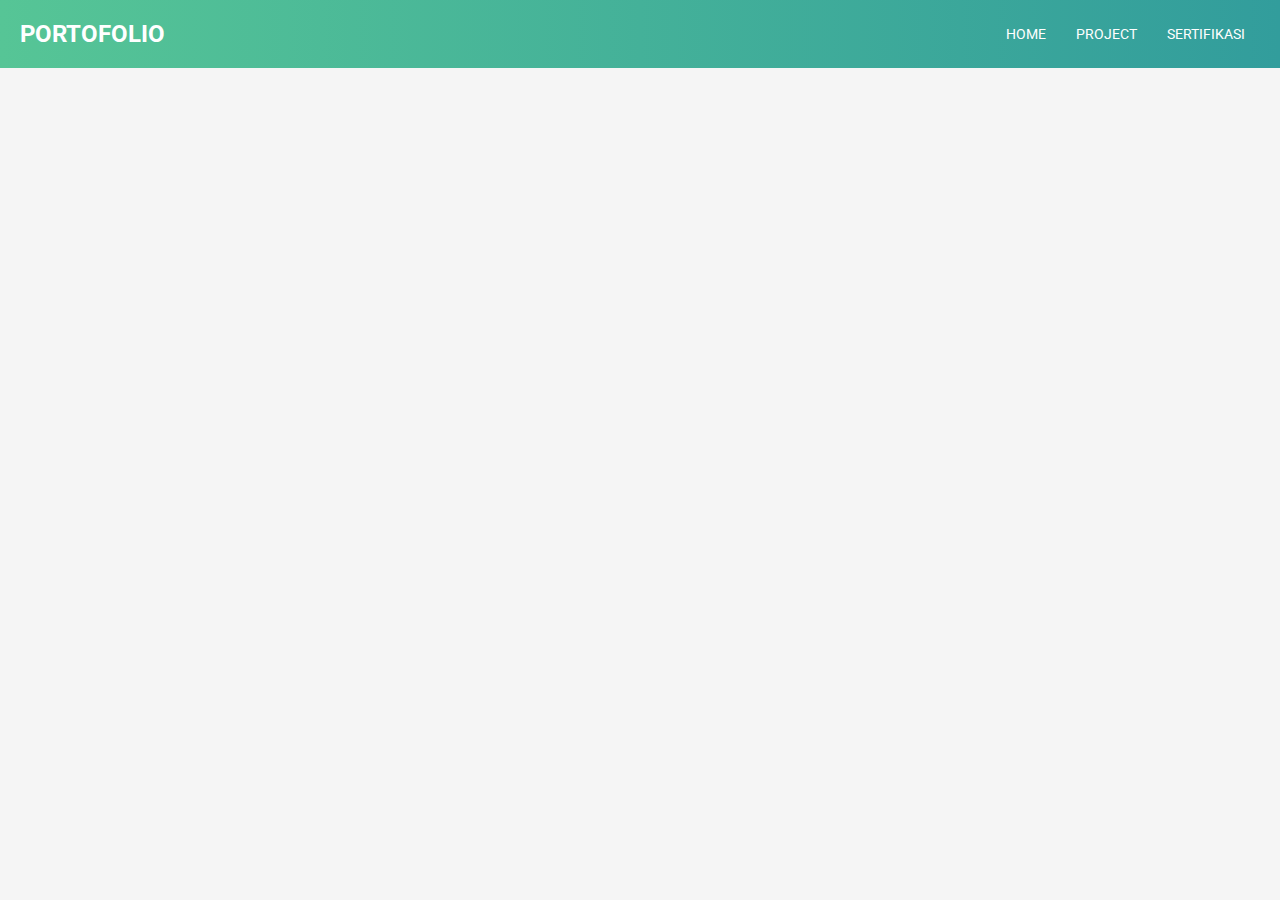
==== tampilan_login_sederhana.html @ b152dd28 "update 1" ====
<html lang="en">

<head>
    <meta charset="utf-8" />
    <meta content="width=device-width, initial-scale=1.0" name="viewport" />
    <title>
        Project Showcase
    </title>
    <link href="https://cdnjs.cloudflare.com/ajax/libs/font-awesome/5.15.3/css/all.min.css" rel="stylesheet" />
    <link href="https://fonts.googleapis.com/css2?family=Roboto:wght@400;700&amp;display=swap" rel="stylesheet" />
    <link rel="stylesheet" href="styles.css">
    <style>
    </style>
</head>

<body>
    <div class="header-2">
        <h1>
            PORTOFOLIO
        </h1>
        <div class="nav">
            <a href="index.html">
                HOME
            </a>
            <a href="projek.html">
                PROJECT
            </a>
            <a href="sertifikasi.html">
                SERTIFIKASI
            </a>
        </div>
    </div>
    <div class="container-projek">
    </div>
</body>

</html>
---- styles.css ----
body {
    margin: 0;
    font-family: 'Roboto', sans-serif;
    background-color: #f5f5f5;
}

.header {
    background: linear-gradient(to right, #56c596, #329d9c);
    padding: 20px;
    color: white;
    display: flex;
    justify-content: space-between;
    align-items: center;
    position: fixed;
    width: 100%;
    top: 0;
    z-index: 1000;
    box-sizing: border-box;
}

.header h1 {
    margin: 0;
    font-size: 24px;
}

.header-2 {
    background: linear-gradient(to right, #56c596, #329d9c);
    padding: 20px;
    color: white;
    display: flex;
    justify-content: space-between;
    align-items: center;
    position: fixed;
    width: 100%;
    top: 0;
    z-index: 1000;
    box-sizing: border-box;
}

.header-2 h1 {
    margin: 0;
    font-size: 24px;
}

.nav {
    display: flex;
}

.nav a {
    color: white;
    margin: 0 15px;
    text-decoration: none;
    font-size: 14px;
    position: relative;
}

.nav a::after {
    content: '';
    position: absolute;
    width: 0;
    height: 2px;
    display: block;
    margin-top: 5px;
    right: 0;
    background: white;
    transition: width 0.4s ease;
    -webkit-transition: width 0.4s ease;
}

.nav a:hover::after {
    width: 100%;
    left: 0;
    background: white;
}

.banner {
    background: linear-gradient(to right, #56c596, #329d9c);
    height: 50vh;
    margin-top: 60px;
    /* Adjust this value based on the height of the header */
}

.container {
    display: flex;
    justify-content: center;
    align-items: center;
    height: calc(50vh - 50vh - 80px);
    /* Adjust this value based on the height of the header and banner */
}

.profile-card {
    background: white;
    border-radius: 10px;
    box-shadow: 0 4px 8px rgba(0, 0, 0, 0.1);
    display: flex;
    padding: 20px;
    max-width: 80%;
    width: 100%;
    justify-content: center;
    align-items: center;
}

.profile-card-ser {
    background: white;
    border-radius: 10px;
    box-shadow: 0 4px 8px rgba(0, 0, 0, 0.1);
    display: flex;
    flex-direction: column;
    padding: 20px;
    max-width: 80%;
    width: 100%;
    justify-content: center;
    align-items: center;
    margin-bottom: 40px;
}

.profile-card img {
    border-radius: 10px;
    width: 300px;
    height: 400px;
    object-fit: cover;
}

.content {
    display: flex;
    flex-direction: column;
    justify-content: center;
    align-items: center;
    background-color: #f5f5f5;
    /* padding: 50px 20px; */
    text-align: center;
    margin-top: 100px;
}

.content h2 {
    font-size: 24px;
    margin-bottom: 20px;
}

.certificates {
    display: flex;
    justify-content: center;
    gap: 20px;
}

.certificate {
    background-color: white;
    padding: 20px;
    border-radius: 10px;
    box-shadow: 0 0 10px rgba(0, 0, 0, 0.1);
    width: 45%;
    display: none;
    opacity: 0;
    transition: opacity 0.5s ease-in-out;
}

.certificate img {
    width: 100%;
    border-radius: 10px;
}

.pagination {
    margin-top: 20px;
}

.pagination button {
    padding: 10px 20px;
    margin: 0 5px;
    border: none;
    background-color: #1abc9c;
    color: white;
    border-radius: 5px;
    cursor: pointer;
    transition: background-color 0.3s ease;
}

.pagination button:disabled {
    background-color: #ccc;
    cursor: not-allowed;
}

.pagination button:hover:not(:disabled) {
    background-color: #16a085;
}

.profile-details {
    margin-left: 20px;
}

.profile-details p {
    margin: 0;
    font-size: 14px;
    color: #666;
}

.profile-details h2 {
    margin: 10px 0 0 0;
    font-size: 24px;
    font-weight: 700;
}

.profile-details h3 {
    margin: 10px 0;
    font-size: 18px;
    font-weight: 400;
    color: #666;
}

.profile-details ul {
    list-style: none;
    padding: 0;
    margin: 20px 0;
}

.profile-details ul li {
    margin: 10px 0;
    font-size: 14px;
    color: #666;
}

.profile-details ul li i {
    margin-right: 10px;
    color: #329d9c;
}

.social-icons {
    margin-top: 20px;
}

.social-icons a {
    color: #666;
    margin-right: 10px;
    font-size: 18px;
    text-decoration: none;
}

/* kontrainer projek */
.container-projek {
    display: flex;
    flex-wrap: wrap;
    justify-content: center;
    padding: 2rem;
    margin-top: 100px;
}

.project-card {
    background-color: #fff;
    border: 1px solid #ddd;
    border-radius: 5px;
    margin: 1rem;
    width: 300px;
    box-shadow: 0 2px 5px rgba(0, 0, 0, 0.1);
    transition: transform 0.2s;
}

.project-card:hover {
    transform: scale(1.05);
}

.project-card img {
    width: 100%;
    border-bottom: 1px solid #ddd;
    border-top-left-radius: 5px;
    border-top-right-radius: 5px;
}

.project-card .content-projek {
    padding: 1rem;
}

.project-card .content-projek h3 {
    margin: 0 0 1rem 0;
    font-size: 1.5rem;
}

.project-card .content-projek p {
    margin: 0 0 1rem 0;
    color: #666;
}

.project-card .content-projek .btn {
    display: inline-block;
    padding: 0.5rem 1rem;
    background-color: #333;
    color: #fff;
    text-decoration: none;
    border-radius: 5px;
    transition: background-color 0.2s;
}

.project-card .content-projek .btn:hover {
    background-color: #555;
}

.search-container {
    display: flex;
    justify-content: center;
    margin-top: 90px;
    justify-content: center;
    align-items: center;
    position: fixed;
    width: 100%;
    top: 0;
    z-index: 1000;
    box-sizing: border-box;
}
.search-container input {
    border: 1px solid #ccc;
    padding: 0.5rem;
    border-radius: 5px;
    width: 50%;
}
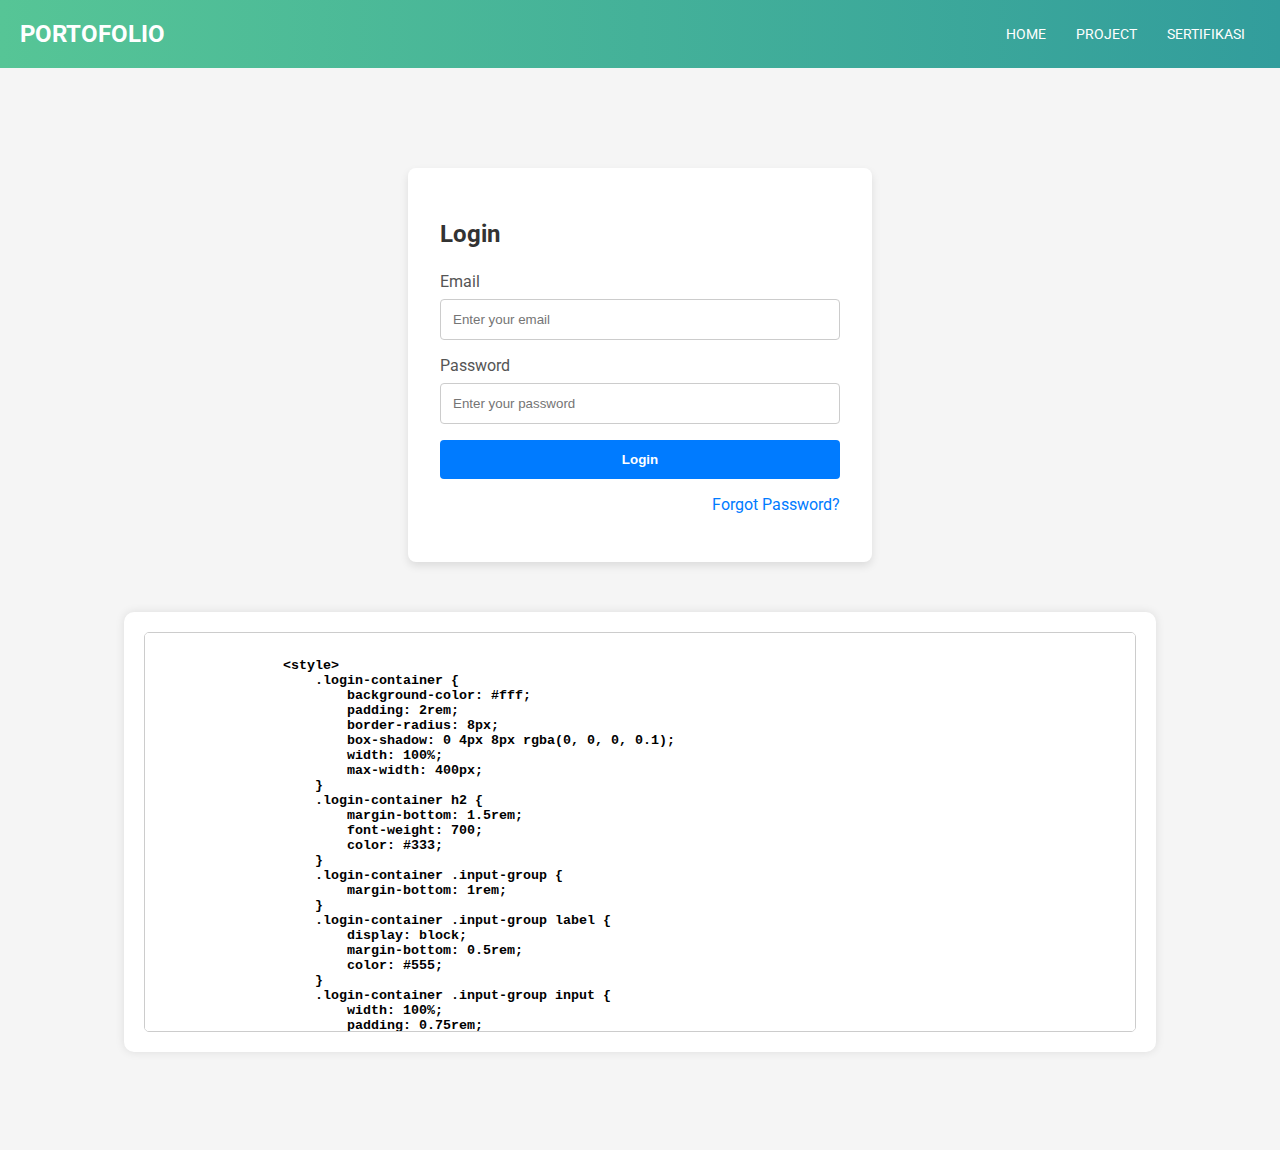
==== commit 0629eb2e: "tampilan login sederhana 1" ====
--- a/tampilan_login_sederhana.html
+++ b/tampilan_login_sederhana.html
@@ -10,6 +10,99 @@
     <link href="https://fonts.googleapis.com/css2?family=Roboto:wght@400;700&amp;display=swap" rel="stylesheet" />
     <link rel="stylesheet" href="styles.css">
     <style>
+        .login-container {
+            background-color: #fff;
+            padding: 2rem;
+            border-radius: 8px;
+            box-shadow: 0 4px 8px rgba(0, 0, 0, 0.1);
+            width: 100%;
+            max-width: 400px;
+        }
+
+        .login-container h2 {
+            margin-bottom: 1.5rem;
+            font-weight: 700;
+            color: #333;
+        }
+
+        .login-container .input-group {
+            margin-bottom: 1rem;
+        }
+
+        .login-container .input-group label {
+            display: block;
+            margin-bottom: 0.5rem;
+            color: #555;
+        }
+
+        .login-container .input-group input {
+            width: 100%;
+            padding: 0.75rem;
+            border: 1px solid #ccc;
+            border-radius: 4px;
+        }
+
+        .login-container .input-group input:focus {
+            border-color: #007bff;
+            outline: none;
+        }
+
+        .login-container .btn {
+            width: 100%;
+            padding: 0.75rem;
+            background-color: #007bff;
+            border: none;
+            border-radius: 4px;
+            color: #fff;
+            font-weight: 700;
+            cursor: pointer;
+        }
+
+        .login-container .btn:hover {
+            background-color: #0056b3;
+        }
+
+        .login-container .forgot-password {
+            display: block;
+            margin-top: 1rem;
+            text-align: right;
+            color: #007bff;
+            text-decoration: none;
+        }
+
+        .login-container .forgot-password:hover {
+            text-decoration: underline;
+        }
+
+        .tampilan_login_sederhana {
+            display: flex;
+            justify-content: center;
+            align-items: center;
+            height: calc(100vh - 60px);
+            padding: 20px;
+            flex-direction: column;
+            margin-top: 270px;
+        }
+
+        .textarea-box {
+            width: 80%;
+            background-color: white;
+            padding: 20px;
+            border-radius: 10px;
+            box-shadow: 0 0 10px rgba(0, 0, 0, 0.1);
+            margin-top: 50px;
+            margin-bottom: 200px;
+        }
+
+        .textarea-box textarea {
+            width: 100%;
+            height: 400px;
+            padding: 10px;
+            border: 1px solid #ccc;
+            border-radius: 5px;
+            resize: none;
+            font-weight: bold;
+        }
     </style>
 </head>
 
@@ -30,7 +123,98 @@
             </a>
         </div>
     </div>
-    <div class="container-projek">
+    <div class="tampilan_login_sederhana">
+        <div class="login-container">
+            <h2>Login</h2>
+            <form>
+                <div class="input-group">
+                    <label for="email">Email</label>
+                    <input type="email" id="email" name="email" placeholder="Enter your email">
+                </div>
+                <div class="input-group">
+                    <label for="password">Password</label>
+                    <input type="password" id="password" name="password" placeholder="Enter your password">
+                </div>
+                <button type="submit" class="btn">Login</button>
+                <a href="#" class="forgot-password">Forgot Password?</a>
+            </form>
+        </div>
+        <div class="textarea-box">
+            <textarea placeholder="Enter your text here...">
+
+                <style>
+                    .login-container {
+                        background-color: #fff;
+                        padding: 2rem;
+                        border-radius: 8px;
+                        box-shadow: 0 4px 8px rgba(0, 0, 0, 0.1);
+                        width: 100%;
+                        max-width: 400px;
+                    }
+                    .login-container h2 {
+                        margin-bottom: 1.5rem;
+                        font-weight: 700;
+                        color: #333;
+                    }
+                    .login-container .input-group {
+                        margin-bottom: 1rem;
+                    }
+                    .login-container .input-group label {
+                        display: block;
+                        margin-bottom: 0.5rem;
+                        color: #555;
+                    }
+                    .login-container .input-group input {
+                        width: 100%;
+                        padding: 0.75rem;
+                        border: 1px solid #ccc;
+                        border-radius: 4px;
+                    }
+                    .login-container .input-group input:focus {
+                        border-color: #007bff;
+                        outline: none;
+                    }
+                    .login-container .btn {
+                        width: 100%;
+                        padding: 0.75rem;
+                        background-color: #007bff;
+                        border: none;
+                        border-radius: 4px;
+                        color: #fff;
+                        font-weight: 700;
+                        cursor: pointer;
+                    }
+                    .login-container .btn:hover {
+                        background-color: #0056b3;
+                    }
+                    .login-container .forgot-password {
+                        display: block;
+                        margin-top: 1rem;
+                        text-align: right;
+                        color: #007bff;
+                        text-decoration: none;
+                    }
+                    .login-container .forgot-password:hover {
+                        text-decoration: underline;
+                    }
+                </style>
+                <div class="login-container">
+                    <h2>Login</h2>
+                    <form>
+                        <div class="input-group">
+                            <label for="email">Email</label>
+                            <input type="email" id="email" name="email" placeholder="Enter your email">
+                        </div>
+                        <div class="input-group">
+                            <label for="password">Password</label>
+                            <input type="password" id="password" name="password" placeholder="Enter your password">
+                        </div>
+                        <button type="submit" class="btn">Login</button>
+                        <a href="#" class="forgot-password">Forgot Password?</a>
+                    </form>
+                </div>
+            </textarea>
+        </div>
     </div>
 </body>
 
